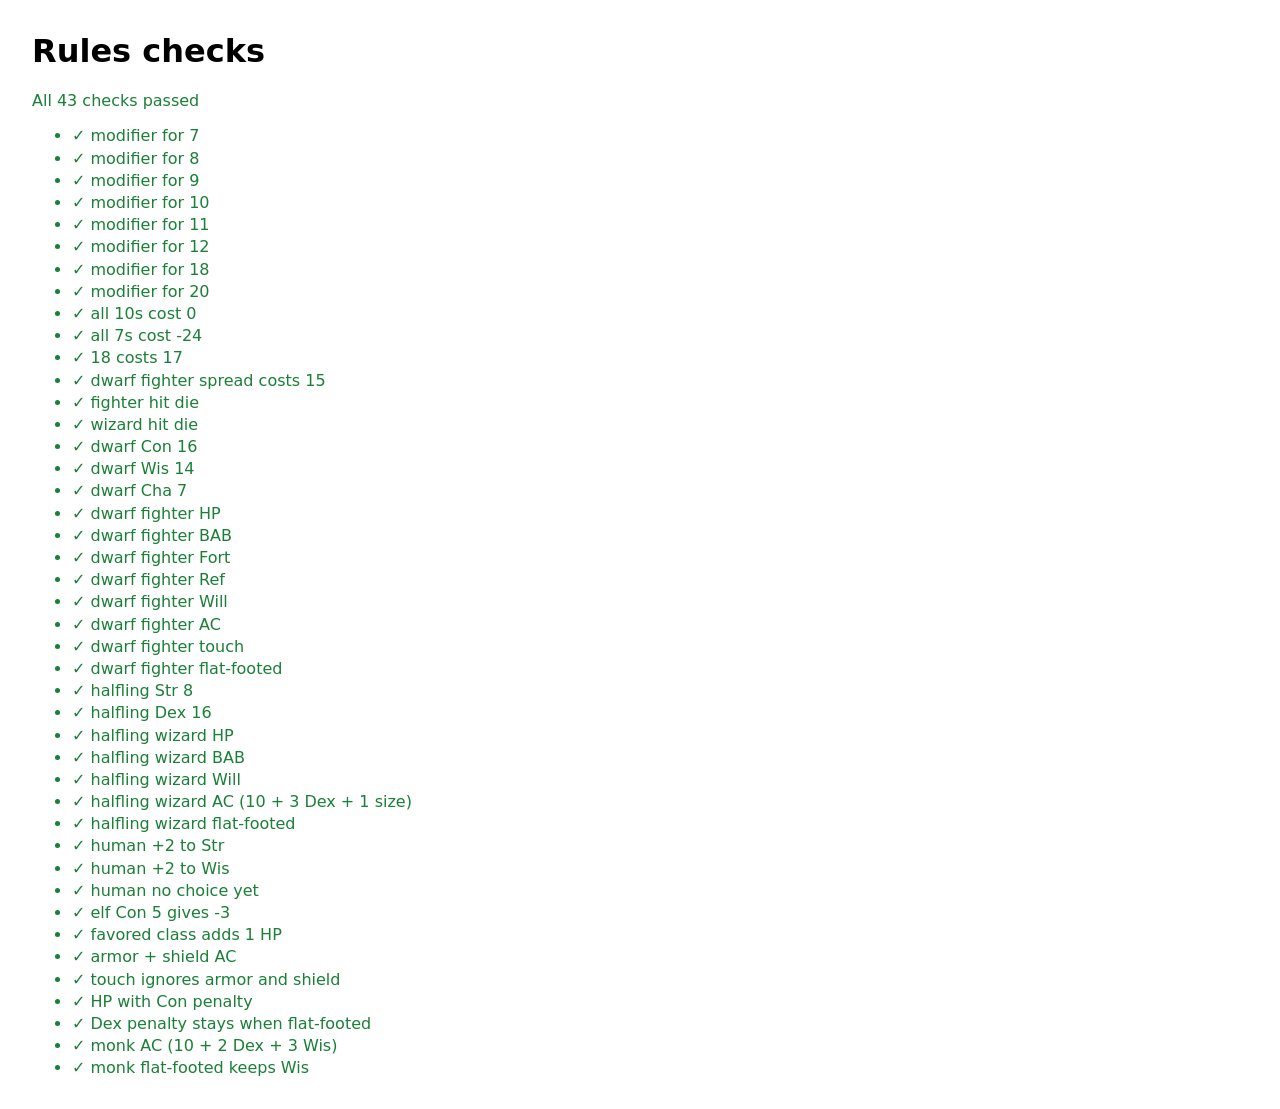
==== tests.html @ 9f48f76d "Add PF1e rules data and level 1 character builder app Race, class and point-buy ability scores with " ====
<!doctype html>
<html lang="en">
<head>
  <meta charset="utf-8">
  <meta name="viewport" content="width=device-width, initial-scale=1">
  <title>Rules checks</title>
  <style>
    body { font-family: system-ui, sans-serif; margin: 2rem; }
    .pass { color: #1a7f37; }
    .fail { color: #cf222e; font-weight: bold; }
    li { margin: .2rem 0; }
  </style>
</head>
<body>
  <h1>Rules checks</h1>
  <p id="summary">Running…</p>
  <ul id="list"></ul>
  <script type="module" src="js/rules.test.js"></script>
</body>
</html>
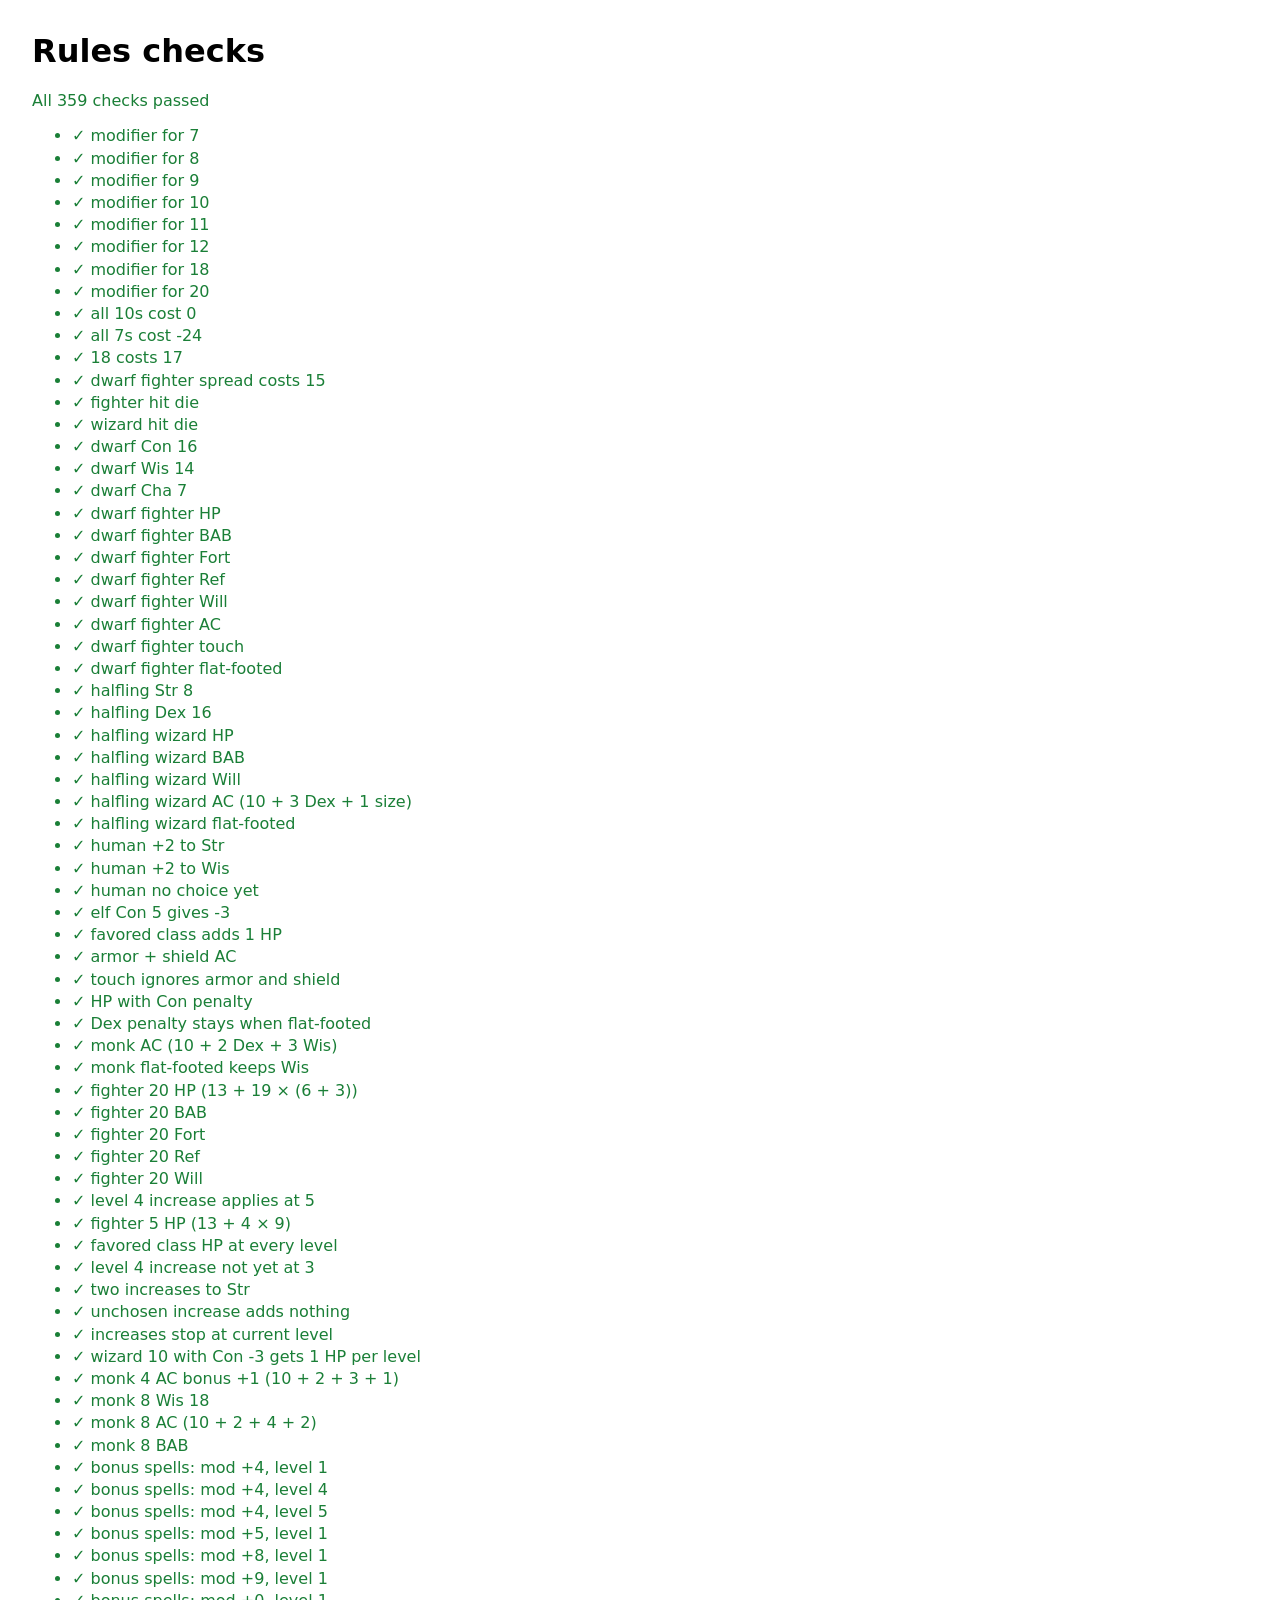
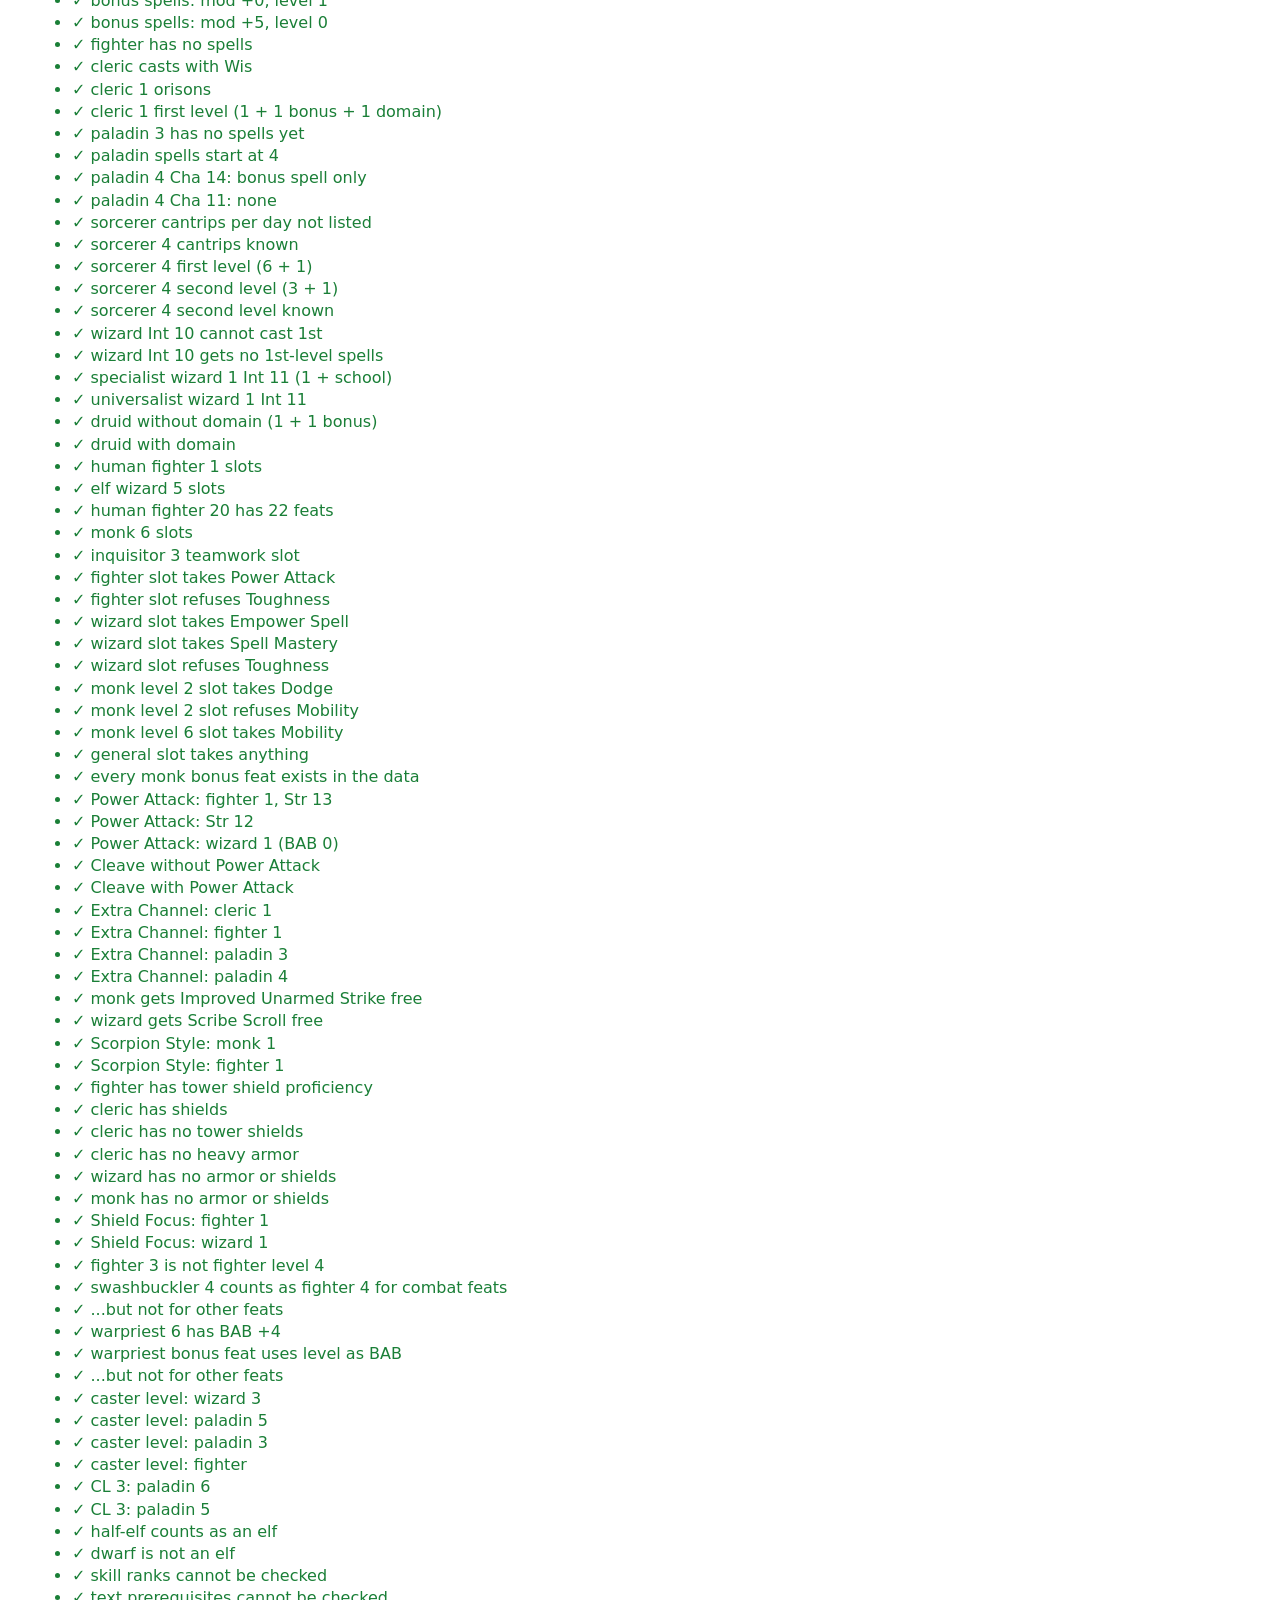
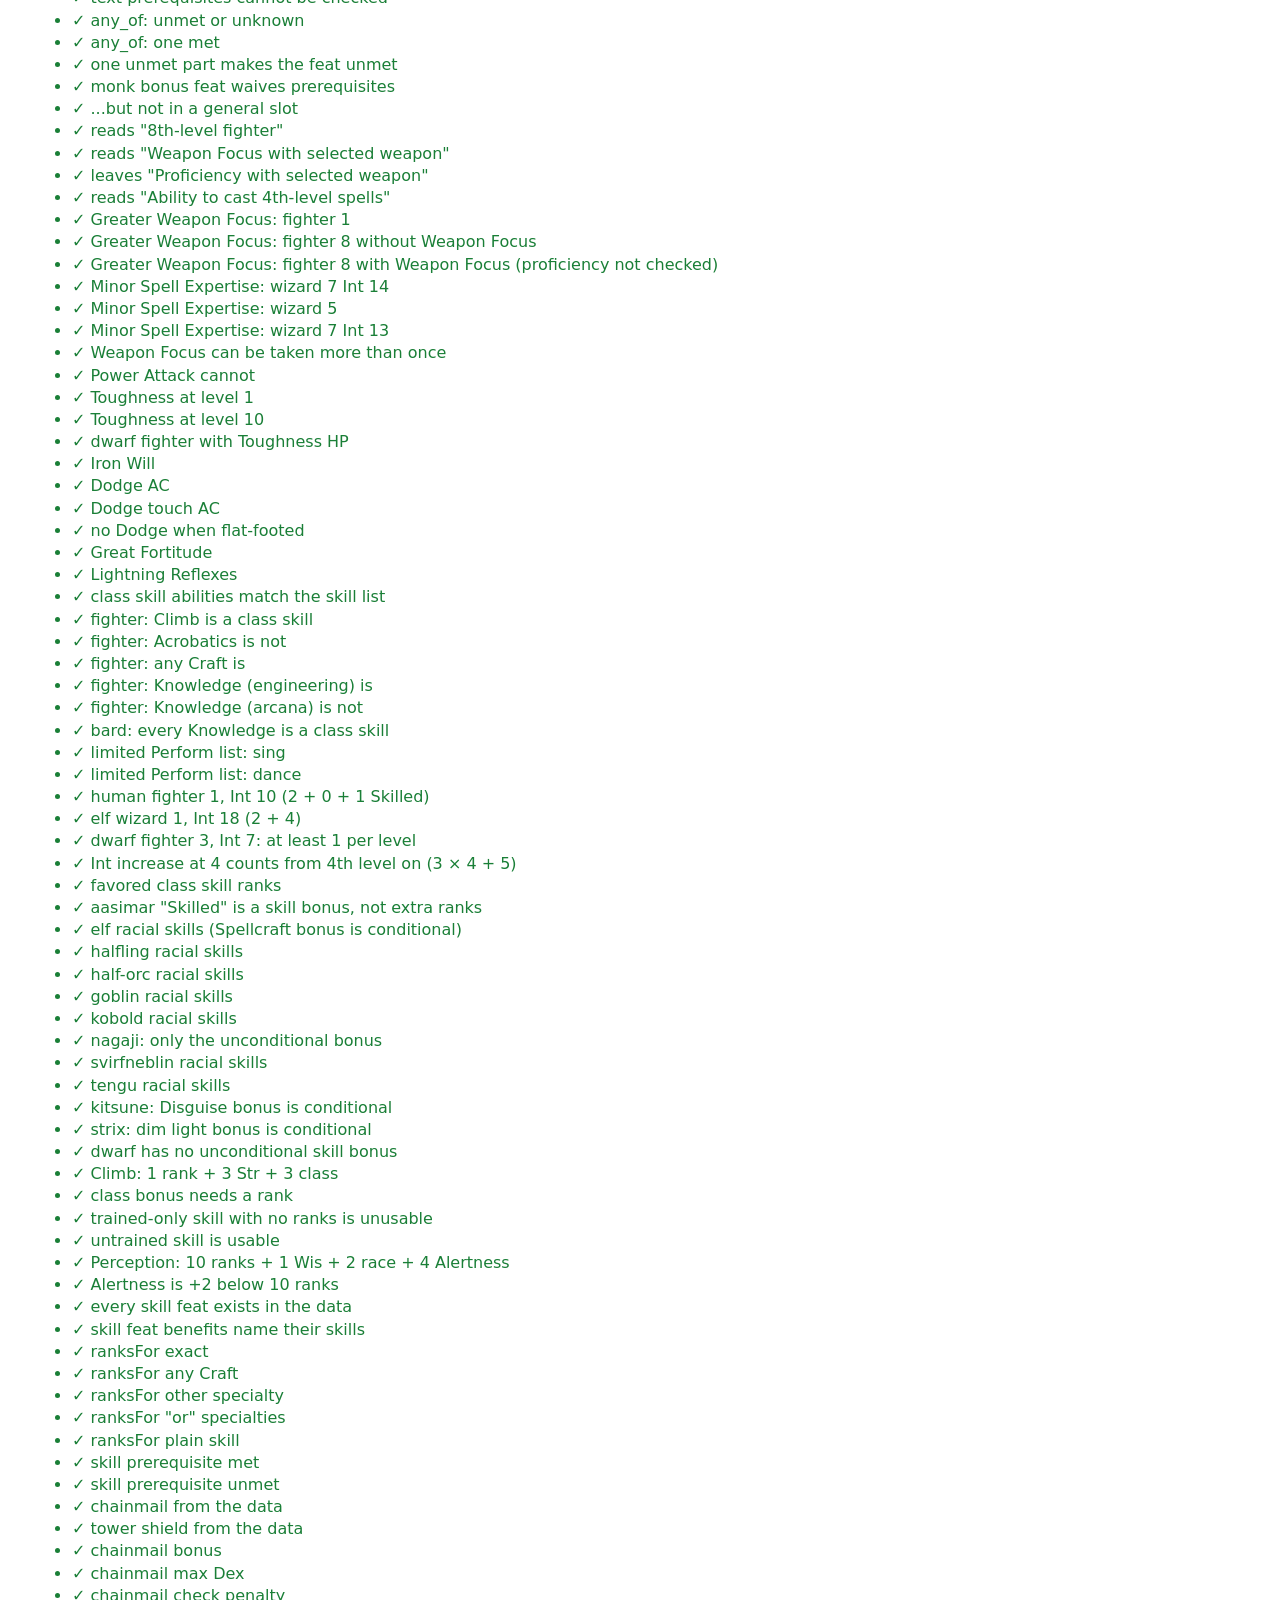
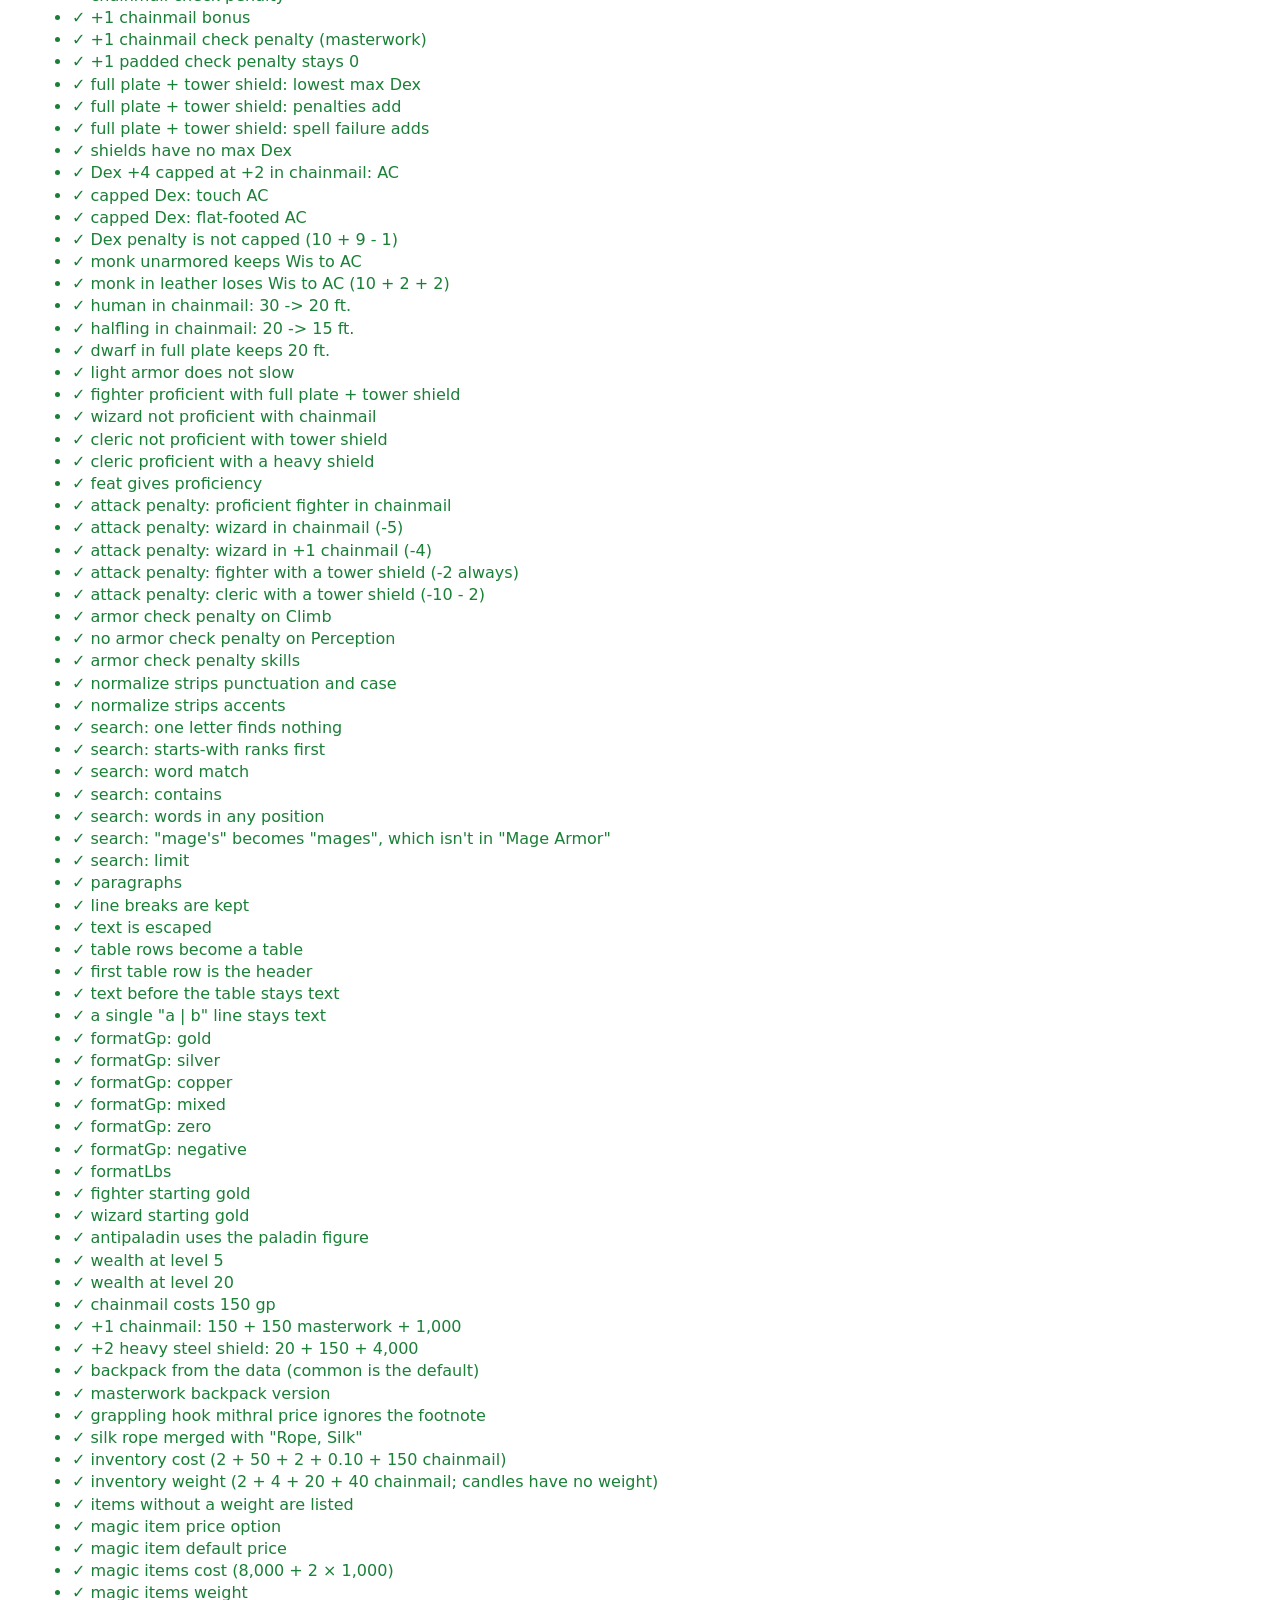
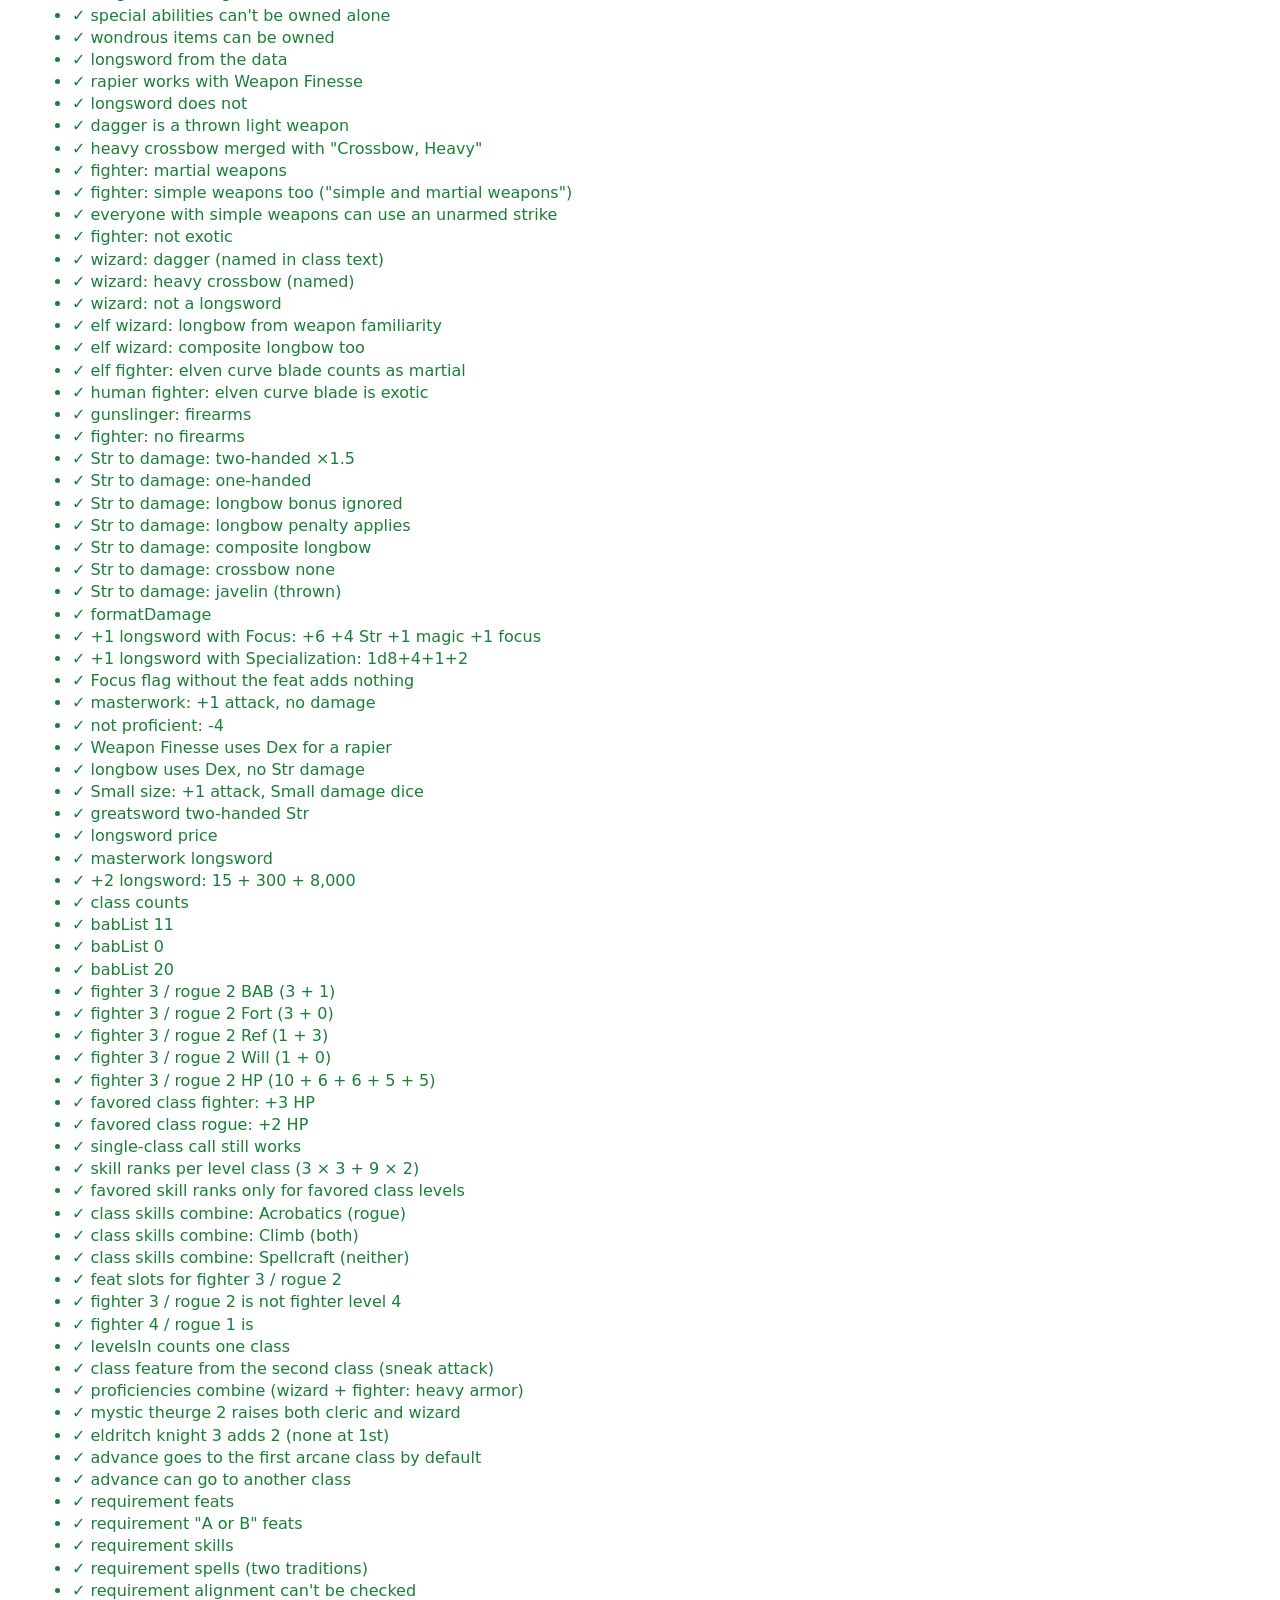
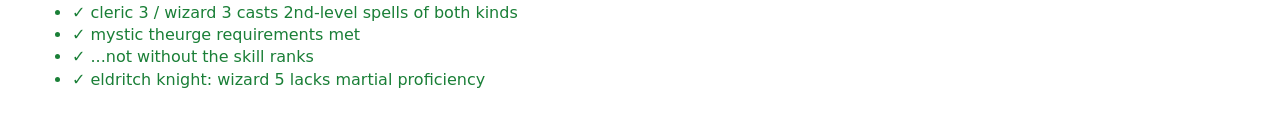
==== commit dcd27224: "Add multiclassing and prestige classes Each level now has its own class. BAB and saves add up across" ====
--- a/tests.html
+++ b/tests.html
@@ -15,6 +15,16 @@
   <h1>Rules checks</h1>
   <p id="summary">Running…</p>
   <ul id="list"></ul>
+  <script>
+    // If a check crashes, say so instead of staying on "Running…".
+    const crashed = message => {
+      const el = document.getElementById('summary');
+      el.className = 'fail';
+      el.textContent = `The checks stopped with an error: ${message}`;
+    };
+    window.addEventListener('error', e => crashed(`${e.message} (${e.filename}:${e.lineno})`));
+    window.addEventListener('unhandledrejection', e => crashed(e.reason && e.reason.stack || e.reason));
+  </script>
   <script type="module" src="js/rules.test.js"></script>
 </body>
 </html>
